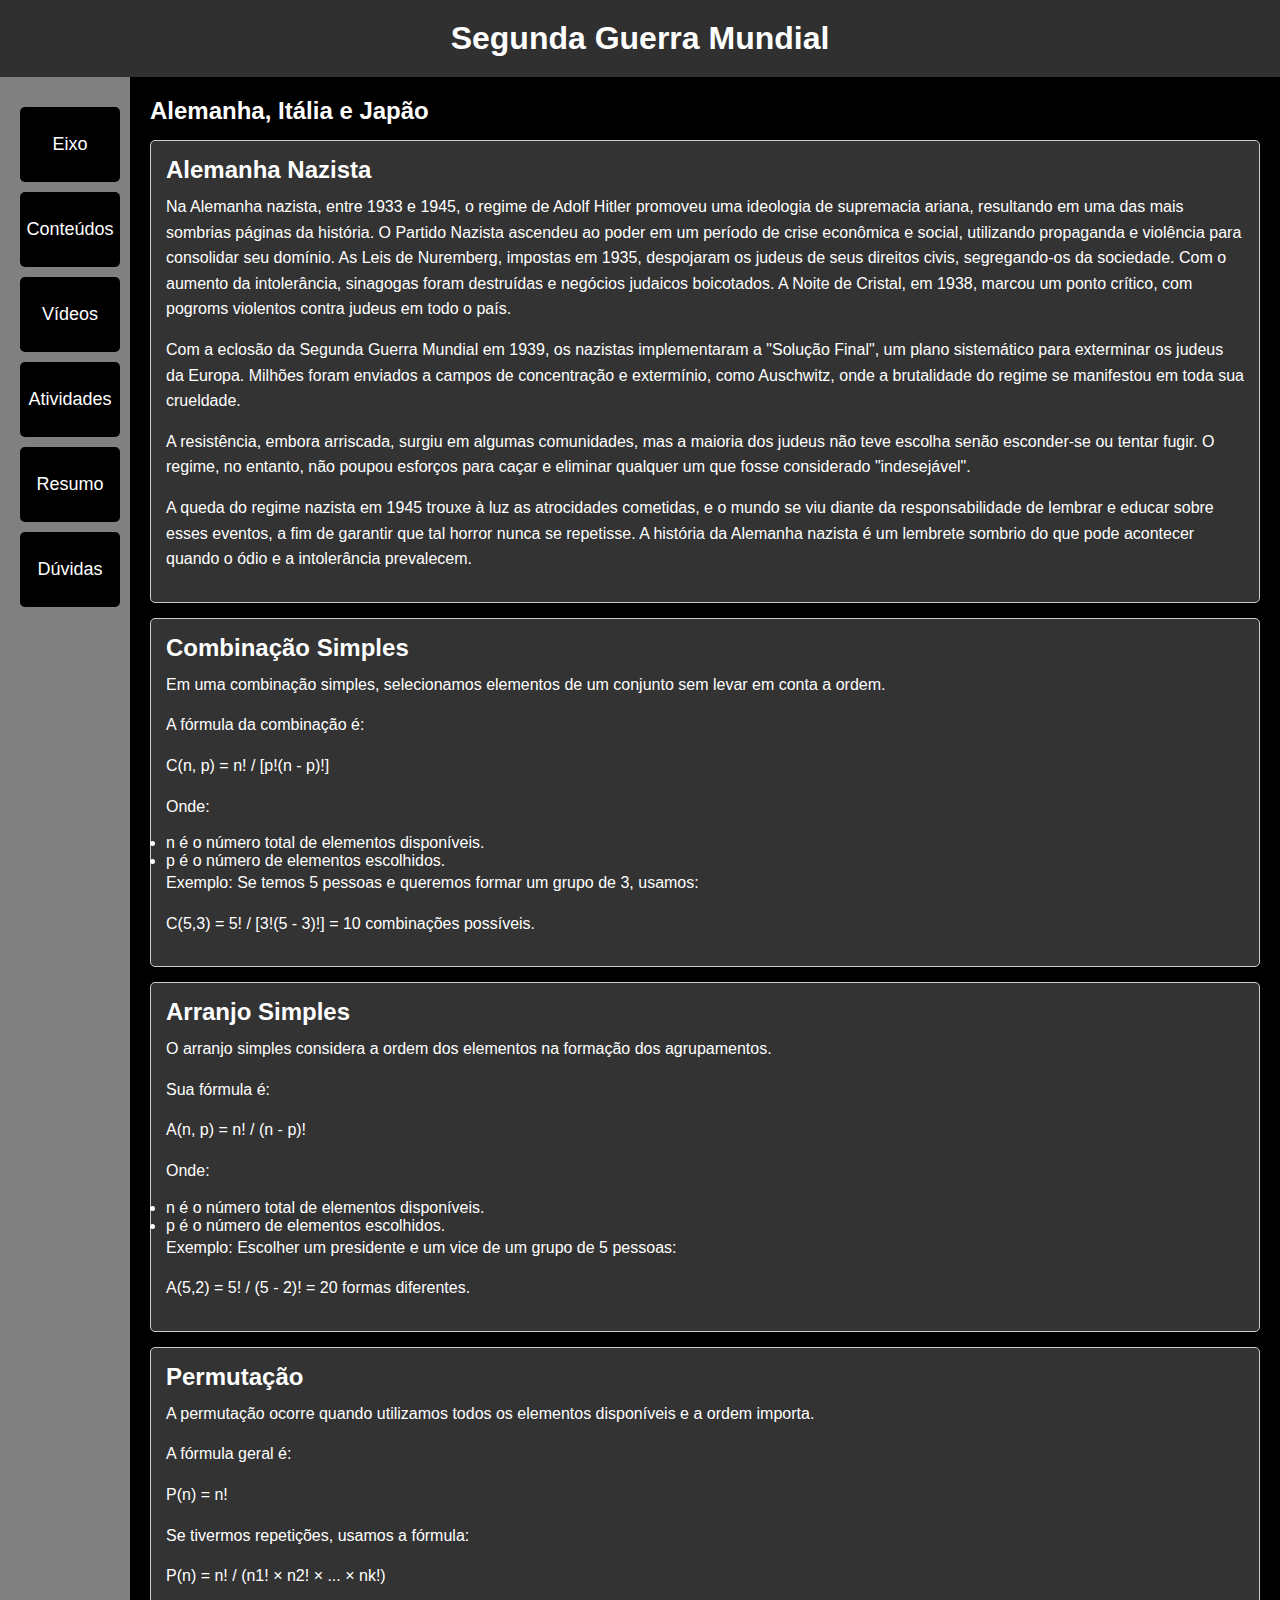
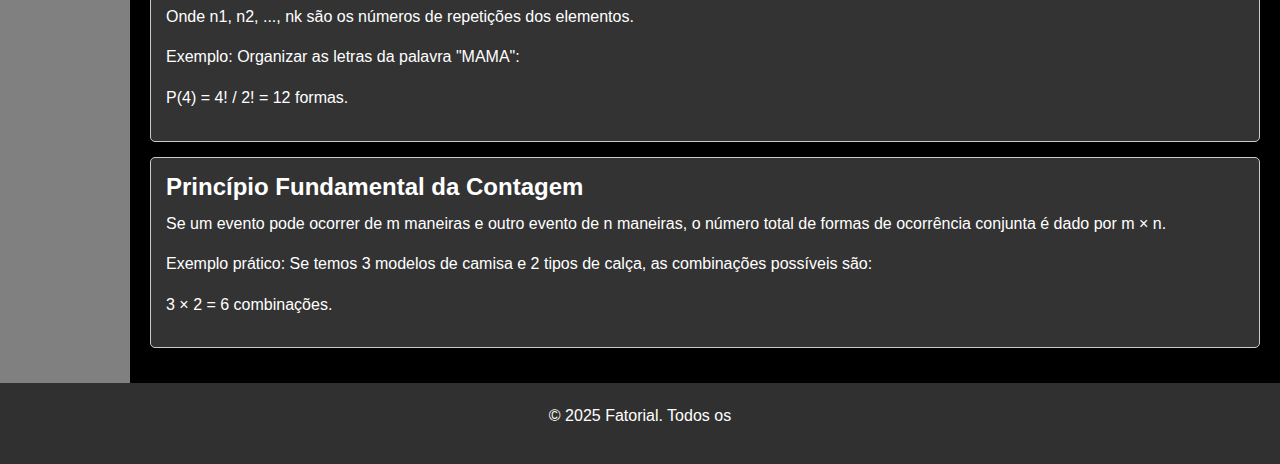
==== index.html @ 75bdc6ba "Update index.html" ====
<!DOCTYPE html>
<html lang="pt-br">
<head>
    <meta charset="UTF-8">
    <meta name="viewport" content="width=device-width, initial-scale=1.0">
    <title>Prova/Mat2</title>
    <link rel="stylesheet" href="styles.css">
    <link rel="stylesheet" href="styles.css"> <!-- Referência ao novo arquivo CSS -->
</head>
<body>

    <header>
        <h1>Segunda Guerra Mundial</h1>
    </header>

    <div class="container">
        <nav class="sidebar">
            <ul>
                <li><a href="index.html" class="button">Eixo</a></li>
                <li><a href="conteudos.html" class="button">Conteúdos</a></li>
                <li><a href="videos.html" class="button">Vídeos</a></li>
                <li><a href="atividades.html" class="button">Atividades</a></li>
                <li><a href="resumos.html" class="button">Resumo</a></li>
                <li><a href="duvidas.html" class="button">Dúvidas</a></li>
            </ul>
        </nav>

        <main class="content">
            <h2>Alemanha, Itália e Japão</h2>
            
            <div class="content-box" id="fatorial">
                <h3>Alemanha Nazista</h3>
                <p>Na Alemanha nazista, entre 1933 e 1945, o regime de Adolf Hitler promoveu uma ideologia de supremacia ariana, resultando em uma das mais sombrias páginas da história. O Partido Nazista ascendeu ao poder em um período de crise econômica e social, utilizando propaganda e violência para consolidar seu domínio.

As Leis de Nuremberg, impostas em 1935, despojaram os judeus de seus direitos civis, segregando-os da sociedade. Com o aumento da intolerância, sinagogas foram destruídas e negócios judaicos boicotados. A Noite de Cristal, em 1938, marcou um ponto crítico, com pogroms violentos contra judeus em todo o país.</p>
                <p>Com a eclosão da Segunda Guerra Mundial em 1939, os nazistas implementaram a "Solução Final", um plano sistemático para exterminar os judeus da Europa. Milhões foram enviados a campos de concentração e extermínio, como Auschwitz, onde a brutalidade do regime se manifestou em toda sua crueldade.</p>
                <p>A resistência, embora arriscada, surgiu em algumas comunidades, mas a maioria dos judeus não teve escolha senão esconder-se ou tentar fugir. O regime, no entanto, não poupou esforços para caçar e eliminar qualquer um que fosse considerado "indesejável".</p>
                <p>A queda do regime nazista em 1945 trouxe à luz as atrocidades cometidas, e o mundo se viu diante da responsabilidade de lembrar e educar sobre esses eventos, a fim de garantir que tal horror nunca se repetisse. A história da Alemanha nazista é um lembrete sombrio do que pode acontecer quando o ódio e a intolerância prevalecem.</p>
            </div>

            <div class="content-box" id="combinacao">
                <h3>Combinação Simples</h3>
                <p>Em uma combinação simples, selecionamos elementos de um conjunto sem levar em conta a ordem.</p>
                <p>A fórmula da combinação é:</p>
                <p>C(n, p) = n! / [p!(n - p)!]</p>
                <p>Onde:</p>
                <ul>
                    <li>n é o número total de elementos disponíveis.</li>
                    <li>p é o número de elementos escolhidos.</li>
                </ul>
                <p>Exemplo: Se temos 5 pessoas e queremos formar um grupo de 3, usamos:</p>
                <p>C(5,3) = 5! / [3!(5 - 3)!] = 10 combinações possíveis.</p>
            </div>

            <div class="content-box" id="arranjo">
                <h3>Arranjo Simples</h3>
                <p>O arranjo simples considera a ordem dos elementos na formação dos agrupamentos.</p>
                <p>Sua fórmula é:</p>
                <p>A(n, p) = n! / (n - p)!</p>
                <p>Onde:</p>
                <ul>
                    <li>n é o número total de elementos disponíveis.</li>
                    <li>p é o número de elementos escolhidos.</li>
                </ul>
                <p>Exemplo: Escolher um presidente e um vice de um grupo de 5 pessoas:</p>
                <p>A(5,2) = 5! / (5 - 2)! = 20 formas diferentes.</p>
            </div>

            <div class="content-box" id="permutacao">
                <h3>Permutação</h3>
                <p>A permutação ocorre quando utilizamos todos os elementos disponíveis e a ordem importa.</p>
                <p>A fórmula geral é:</p>
                <p>P(n) = n!</p>
                <p>Se tivermos repetições, usamos a fórmula:</p>
                <p>P(n) = n! / (n1! × n2! × ... × nk!)</p>
                <p>Onde n1, n2, ..., nk são os números de repetições dos elementos.</p>
                <p>Exemplo: Organizar as letras da palavra "MAMA":</p>
                <p>P(4) = 4! / 2! = 12 formas.</p>
            </div>

            <div class="content-box" id="principio-fundamental">
                <h3>Princípio Fundamental da Contagem</h3>
                <p>Se um evento pode ocorrer de m maneiras e outro evento de n maneiras, o número total de formas de ocorrência conjunta é dado por m × n.</p>
                <p>Exemplo prático: Se temos 3 modelos de camisa e 2 tipos de calça, as combinações possíveis são:</p>
                <p>3 × 2 = 6 combinações.</p>
            </div>
        </main>
    </div>

    <footer>
        <p>&copy; 2025 Fatorial. Todos os
---- styles.css ----
/* Reset básico para remover margens e preenchimentos padrão */
* {
    margin: 0;
    padding: 0;
    box-sizing: border-box;
}

/* Cor de fundo principal */
body {
    background-color: #000000; /* Fundo preto */
    color: #FFFFFF; /* Texto branco */
    font-family: Arial, sans-serif;
    display: flex;
    flex-direction: column;
    min-height: 100vh; /* Garante que o corpo ocupe pelo menos a altura da tela */
}

/* Cabeçalho */
header {
    background-color: #303030; /* Cor roxa */
    color: #FFFFFF; /* Texto branco */
    padding: 20px;
    text-align: center;
}

/* Layout da página */
.container {
    display: flex;
    flex-grow: 1; /* Permite que o container cresça para ocupar o espaço disponível */
}

/* Faixa lateral esquerda */
.sidebar {
    background-color: #808080; /* Cor roxa */
    width: 130px;
    padding: 20px;
    height: 100; /* Garante que a barra lateral ocupe toda a altura da página */
}

.sidebar ul {
    list-style: none;
}

.sidebar li {
    margin: 10px 0; /* Margem entre os botões */
}

.sidebar a {
    text-decoration: none;
    color: #FFFFFF; /* Texto branco */
    font-size: 18px;
    display: flex; /* Usar flexbox para centralizar o texto */
    justify-content: center; /* Centraliza horizontalmente */
    align-items: center; /* Centraliza verticalmente */
    width: 100px; /* Largura total do botão */
    height: 75px; /* Altura fixa para todos os botões */
    background-color: #000000; /* Cor de fundo do botão */
    border-radius: 5px; /* Bordas arredondadas */
    transition: background-color 0.3s; /* Transição suave para a cor de fundo */
}

.sidebar a:hover {
    background-color: #545454; /* Cor de fundo ao passar o mouse */
}

/* Estilo do conteúdo principal */
.content {
    flex-grow: 1; 
    padding: 20px;
}

/* Estilo das caixas de conteúdo */
.content-box {
    border: 1px solid #ccc; /* Borda da caixa */
    border-radius: 5px; /* Cantos arredondados */
    padding: 15px; /* Espaçamento interno */
    margin: 15px 0; /* Margem superior e inferior */
    background-color:  #333333; /* Cor de fundo das caixas */
}

/* Estilo dos cabeçalhos das seções */
h3 {
    font-size: 24px; /* Aumenta o tamanho dos cabeçalhos */
    margin-bottom: 10px; /* Espaço abaixo do cabeçalho */
}

/* Estilo dos parágrafos */
p {
    line-height: 1.6; /* Aumenta o espaçamento entre linhas */
    margin-bottom: 15px; /* Espaço entre parágrafos */
}

/* Estilo dos números (dígitos) */
strong {
    font-size: 20px; /* Aumenta o tamanho dos dígitos */
    color: #FFD700; /* Cor dourada para destacar os dígitos */
}

/* Rodapé */
footer {
    background-color: #303030; /* Cor roxa */
    color: #FFFFFF; /* Texto branco */
    text-align: center;
    padding: 20px;
    position: relative; /* Fixa o rodapé na parte inferior */
    bottom: 0; /* Posiciona o rodapé na parte inferior da página */
    left: 0;
    right: 0; /* Garante que o rodapé ocupe toda a largura da página */
}
---- styles.css ----
/* Reset básico para remover margens e preenchimentos padrão */
* {
    margin: 0;
    padding: 0;
    box-sizing: border-box;
}

/* Cor de fundo principal */
body {
    background-color: #000000; /* Fundo preto */
    color: #FFFFFF; /* Texto branco */
    font-family: Arial, sans-serif;
    display: flex;
    flex-direction: column;
    min-height: 100vh; /* Garante que o corpo ocupe pelo menos a altura da tela */
}

/* Cabeçalho */
header {
    background-color: #303030; /* Cor roxa */
    color: #FFFFFF; /* Texto branco */
    padding: 20px;
    text-align: center;
}

/* Layout da página */
.container {
    display: flex;
    flex-grow: 1; /* Permite que o container cresça para ocupar o espaço disponível */
}

/* Faixa lateral esquerda */
.sidebar {
    background-color: #808080; /* Cor roxa */
    width: 130px;
    padding: 20px;
    height: 100; /* Garante que a barra lateral ocupe toda a altura da página */
}

.sidebar ul {
    list-style: none;
}

.sidebar li {
    margin: 10px 0; /* Margem entre os botões */
}

.sidebar a {
    text-decoration: none;
    color: #FFFFFF; /* Texto branco */
    font-size: 18px;
    display: flex; /* Usar flexbox para centralizar o texto */
    justify-content: center; /* Centraliza horizontalmente */
    align-items: center; /* Centraliza verticalmente */
    width: 100px; /* Largura total do botão */
    height: 75px; /* Altura fixa para todos os botões */
    background-color: #000000; /* Cor de fundo do botão */
    border-radius: 5px; /* Bordas arredondadas */
    transition: background-color 0.3s; /* Transição suave para a cor de fundo */
}

.sidebar a:hover {
    background-color: #545454; /* Cor de fundo ao passar o mouse */
}

/* Estilo do conteúdo principal */
.content {
    flex-grow: 1; 
    padding: 20px;
}

/* Estilo das caixas de conteúdo */
.content-box {
    border: 1px solid #ccc; /* Borda da caixa */
    border-radius: 5px; /* Cantos arredondados */
    padding: 15px; /* Espaçamento interno */
    margin: 15px 0; /* Margem superior e inferior */
    background-color:  #333333; /* Cor de fundo das caixas */
}

/* Estilo dos cabeçalhos das seções */
h3 {
    font-size: 24px; /* Aumenta o tamanho dos cabeçalhos */
    margin-bottom: 10px; /* Espaço abaixo do cabeçalho */
}

/* Estilo dos parágrafos */
p {
    line-height: 1.6; /* Aumenta o espaçamento entre linhas */
    margin-bottom: 15px; /* Espaço entre parágrafos */
}

/* Estilo dos números (dígitos) */
strong {
    font-size: 20px; /* Aumenta o tamanho dos dígitos */
    color: #FFD700; /* Cor dourada para destacar os dígitos */
}

/* Rodapé */
footer {
    background-color: #303030; /* Cor roxa */
    color: #FFFFFF; /* Texto branco */
    text-align: center;
    padding: 20px;
    position: relative; /* Fixa o rodapé na parte inferior */
    bottom: 0; /* Posiciona o rodapé na parte inferior da página */
    left: 0;
    right: 0; /* Garante que o rodapé ocupe toda a largura da página */
}
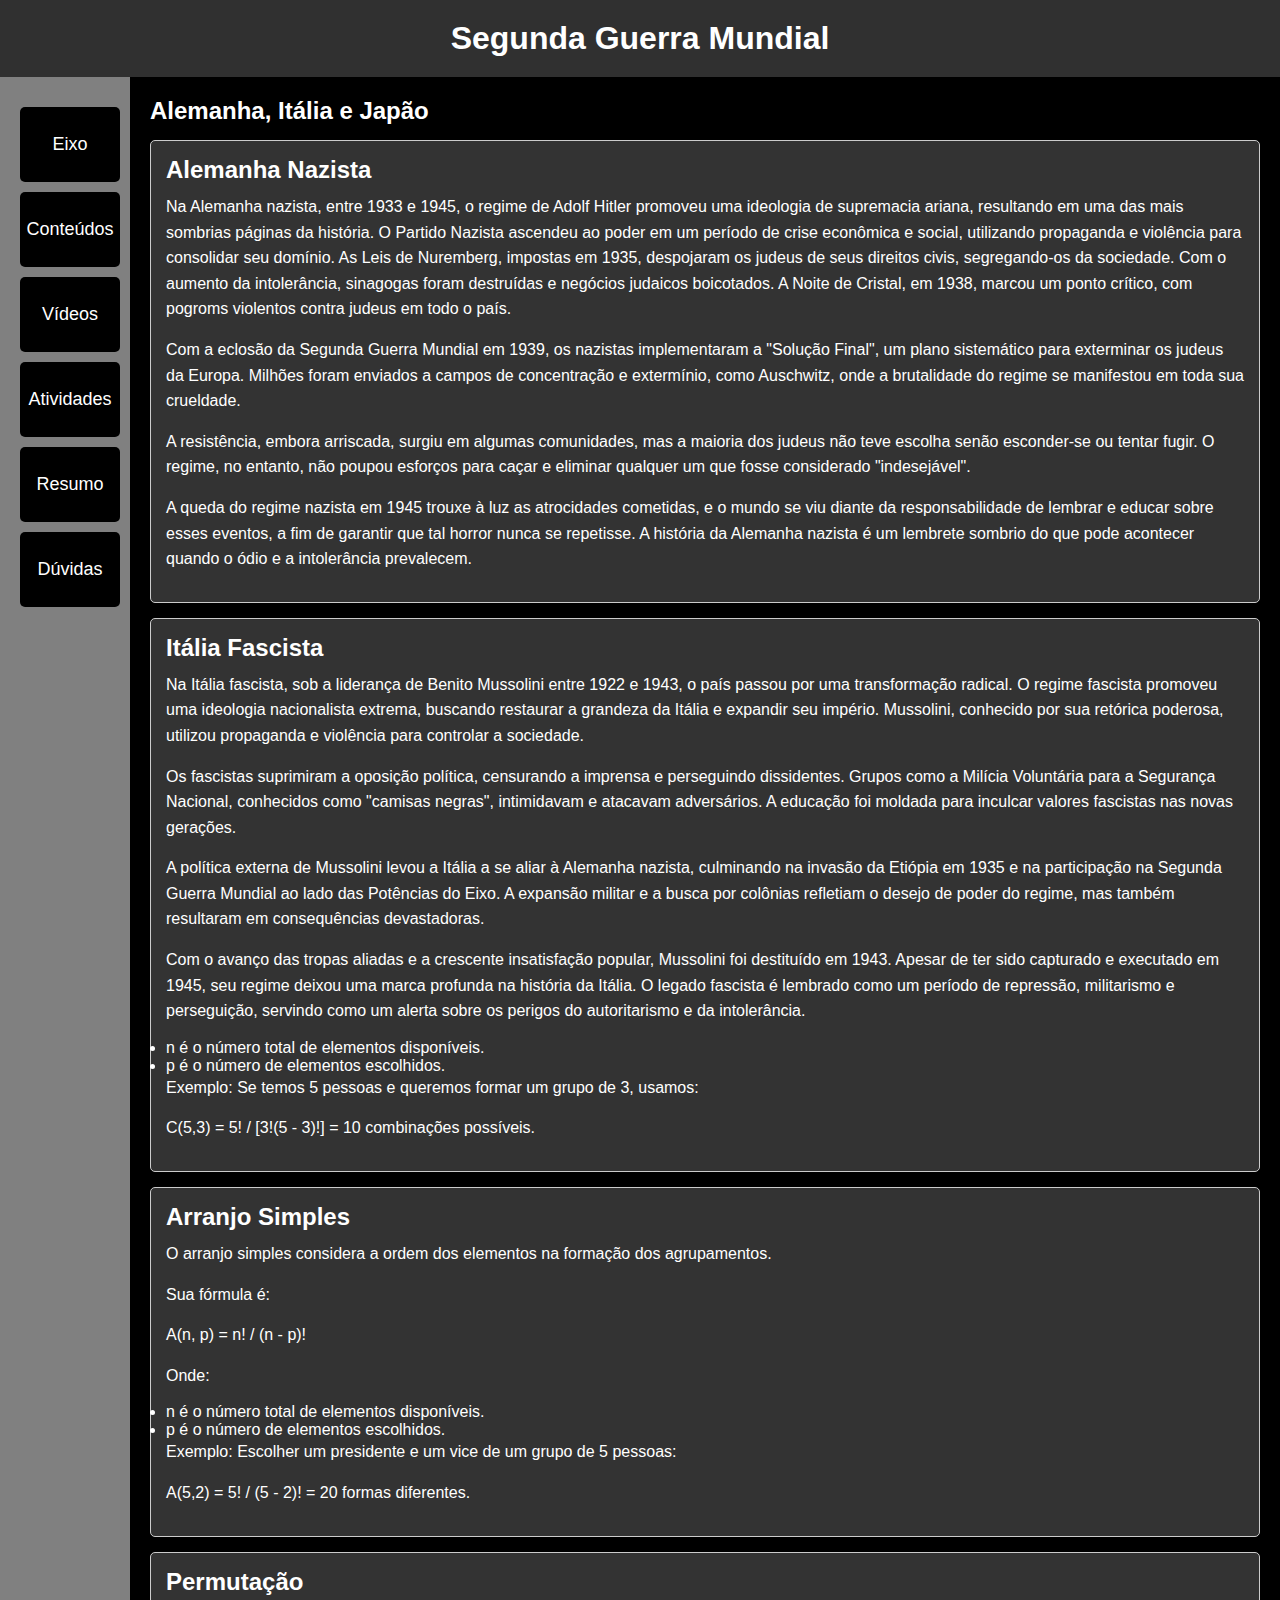
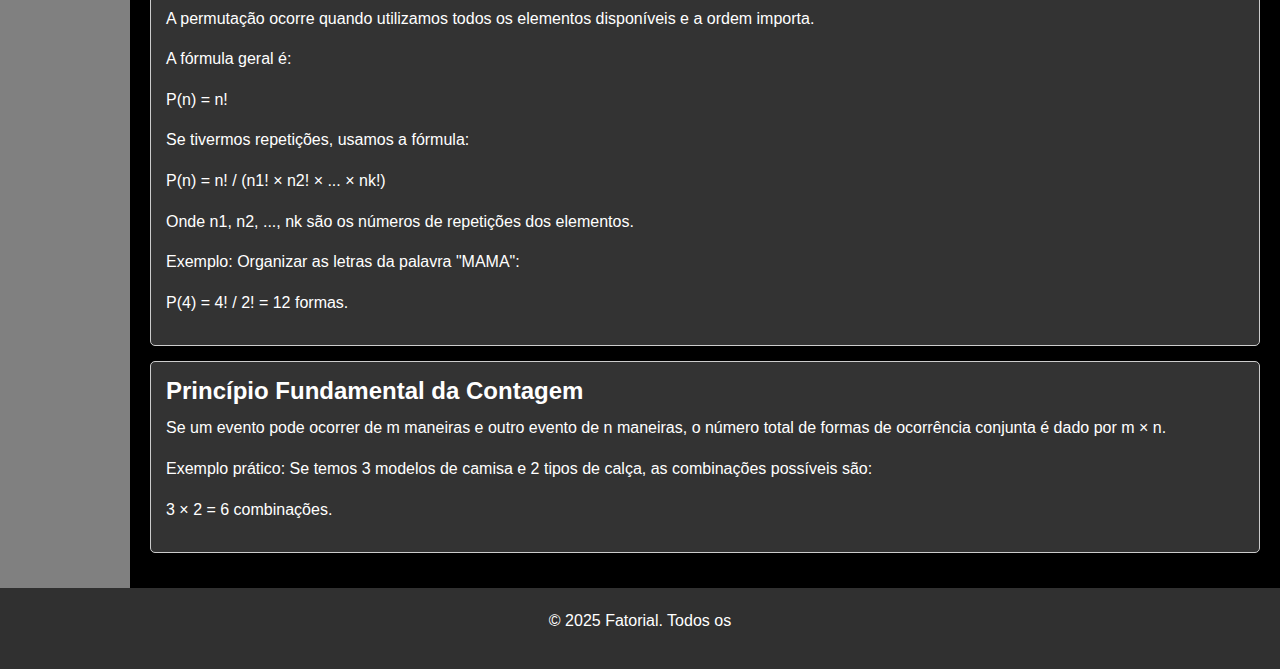
==== commit bd8d1c97: "Update index.html" ====
--- a/index.html
+++ b/index.html
@@ -28,7 +28,7 @@
         <main class="content">
             <h2>Alemanha, Itália e Japão</h2>
             
-            <div class="content-box" id="fatorial">
+            <div class="content-box" id="alemanha">
                 <h3>Alemanha Nazista</h3>
                 <p>Na Alemanha nazista, entre 1933 e 1945, o regime de Adolf Hitler promoveu uma ideologia de supremacia ariana, resultando em uma das mais sombrias páginas da história. O Partido Nazista ascendeu ao poder em um período de crise econômica e social, utilizando propaganda e violência para consolidar seu domínio.
 
@@ -38,12 +38,12 @@
                 <p>A queda do regime nazista em 1945 trouxe à luz as atrocidades cometidas, e o mundo se viu diante da responsabilidade de lembrar e educar sobre esses eventos, a fim de garantir que tal horror nunca se repetisse. A história da Alemanha nazista é um lembrete sombrio do que pode acontecer quando o ódio e a intolerância prevalecem.</p>
             </div>
 
-            <div class="content-box" id="combinacao">
-                <h3>Combinação Simples</h3>
-                <p>Em uma combinação simples, selecionamos elementos de um conjunto sem levar em conta a ordem.</p>
-                <p>A fórmula da combinação é:</p>
-                <p>C(n, p) = n! / [p!(n - p)!]</p>
-                <p>Onde:</p>
+            <div class="content-box" id="italia">
+                <h3>Itália Fascista</h3>
+                <p>Na Itália fascista, sob a liderança de Benito Mussolini entre 1922 e 1943, o país passou por uma transformação radical. O regime fascista promoveu uma ideologia nacionalista extrema, buscando restaurar a grandeza da Itália e expandir seu império. Mussolini, conhecido por sua retórica poderosa, utilizou propaganda e violência para controlar a sociedade.</p>
+                <p>Os fascistas suprimiram a oposição política, censurando a imprensa e perseguindo dissidentes. Grupos como a Milícia Voluntária para a Segurança Nacional, conhecidos como "camisas negras", intimidavam e atacavam adversários. A educação foi moldada para inculcar valores fascistas nas novas gerações.</p>
+                <p>A política externa de Mussolini levou a Itália a se aliar à Alemanha nazista, culminando na invasão da Etiópia em 1935 e na participação na Segunda Guerra Mundial ao lado das Potências do Eixo. A expansão militar e a busca por colônias refletiam o desejo de poder do regime, mas também resultaram em consequências devastadoras.</p>
+                <p>Com o avanço das tropas aliadas e a crescente insatisfação popular, Mussolini foi destituído em 1943. Apesar de ter sido capturado e executado em 1945, seu regime deixou uma marca profunda na história da Itália. O legado fascista é lembrado como um período de repressão, militarismo e perseguição, servindo como um alerta sobre os perigos do autoritarismo e da intolerância.</p>
                 <ul>
                     <li>n é o número total de elementos disponíveis.</li>
                     <li>p é o número de elementos escolhidos.</li>
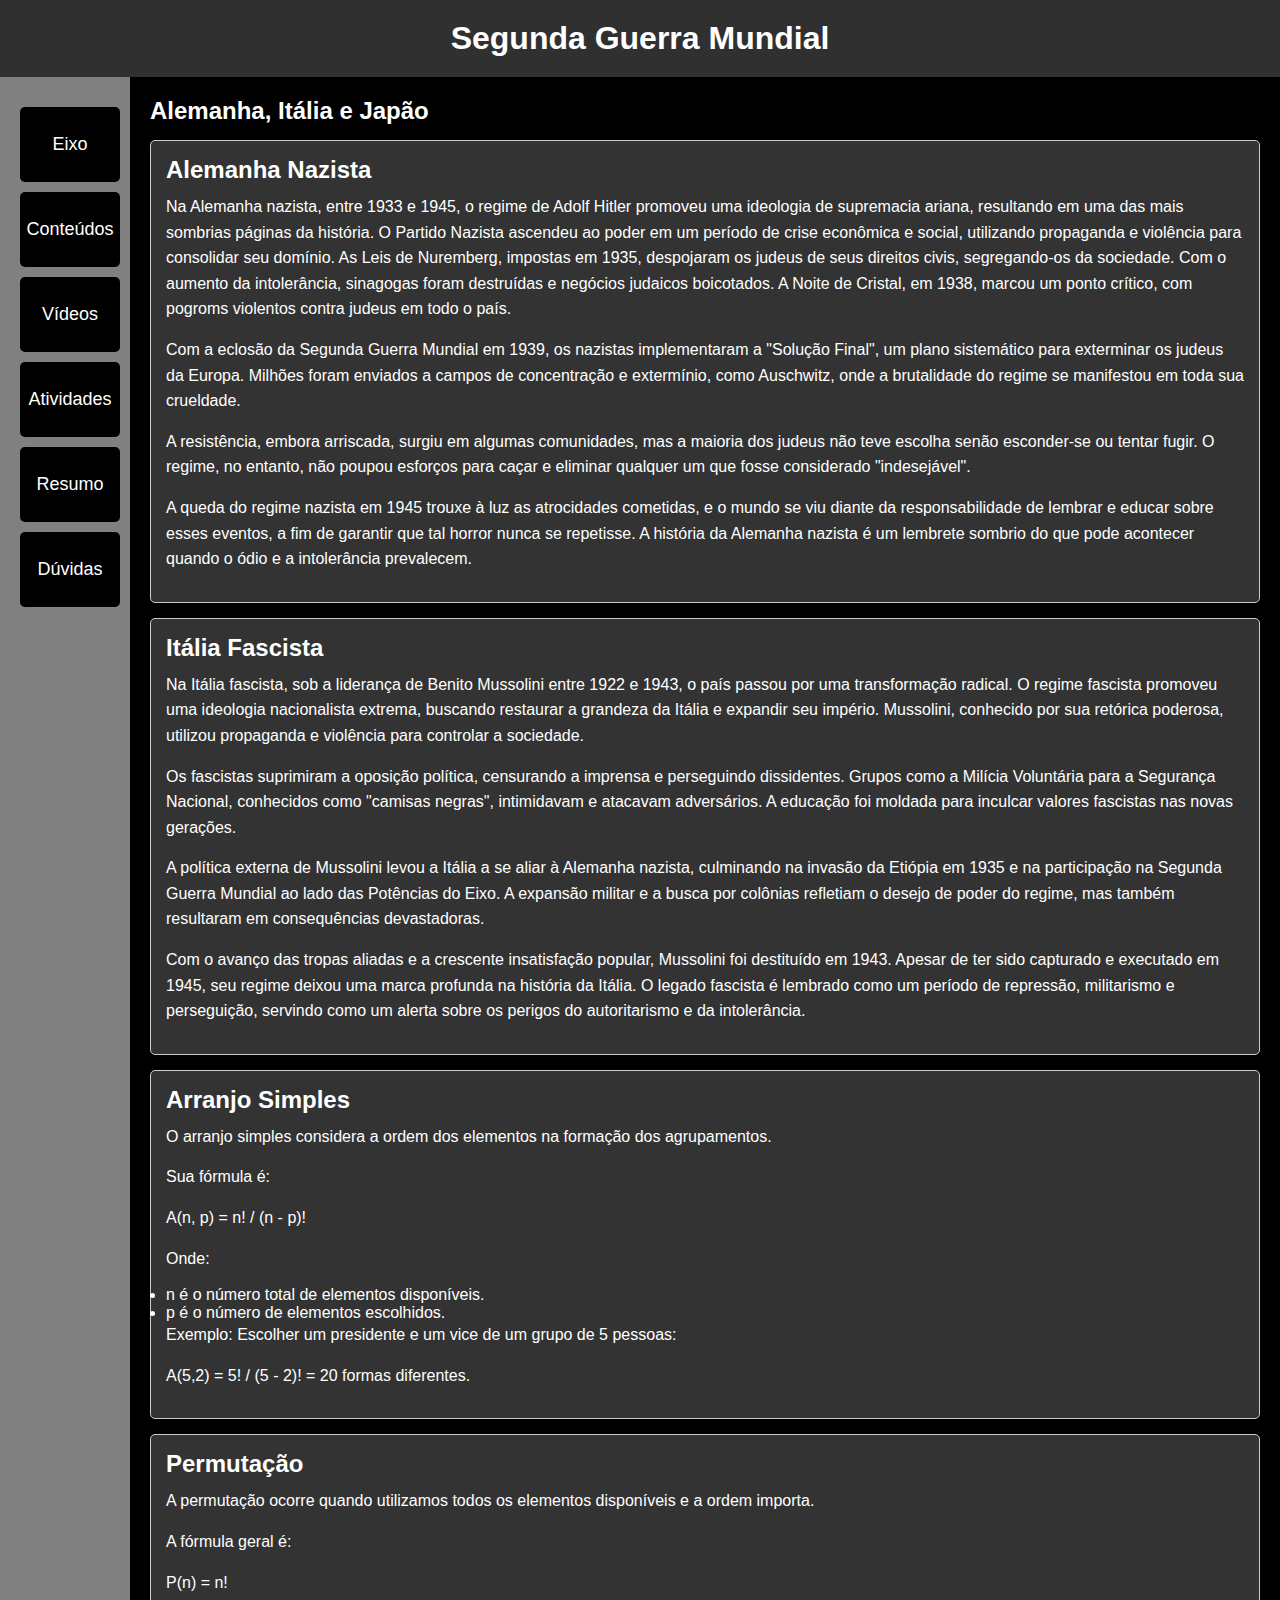
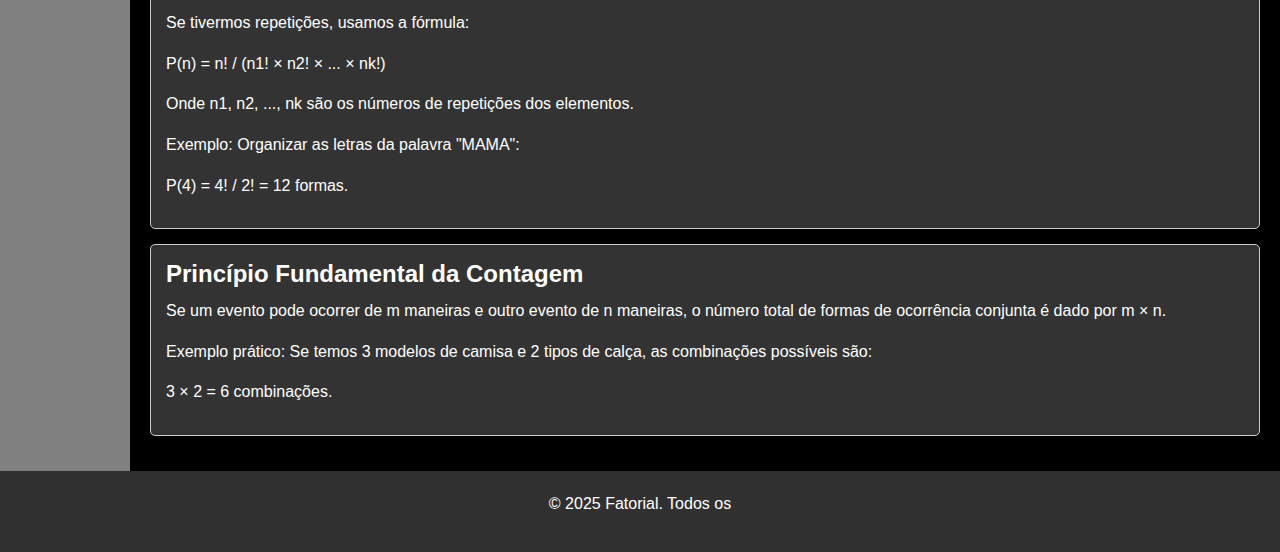
==== commit 150c7299: "Update index.html" ====
--- a/index.html
+++ b/index.html
@@ -43,13 +43,8 @@
                 <p>Na Itália fascista, sob a liderança de Benito Mussolini entre 1922 e 1943, o país passou por uma transformação radical. O regime fascista promoveu uma ideologia nacionalista extrema, buscando restaurar a grandeza da Itália e expandir seu império. Mussolini, conhecido por sua retórica poderosa, utilizou propaganda e violência para controlar a sociedade.</p>
                 <p>Os fascistas suprimiram a oposição política, censurando a imprensa e perseguindo dissidentes. Grupos como a Milícia Voluntária para a Segurança Nacional, conhecidos como "camisas negras", intimidavam e atacavam adversários. A educação foi moldada para inculcar valores fascistas nas novas gerações.</p>
                 <p>A política externa de Mussolini levou a Itália a se aliar à Alemanha nazista, culminando na invasão da Etiópia em 1935 e na participação na Segunda Guerra Mundial ao lado das Potências do Eixo. A expansão militar e a busca por colônias refletiam o desejo de poder do regime, mas também resultaram em consequências devastadoras.</p>
-                <p>Com o avanço das tropas aliadas e a crescente insatisfação popular, Mussolini foi destituído em 1943. Apesar de ter sido capturado e executado em 1945, seu regime deixou uma marca profunda na história da Itália. O legado fascista é lembrado como um período de repressão, militarismo e perseguição, servindo como um alerta sobre os perigos do autoritarismo e da intolerância.</p>
-                <ul>
-                    <li>n é o número total de elementos disponíveis.</li>
-                    <li>p é o número de elementos escolhidos.</li>
-                </ul>
-                <p>Exemplo: Se temos 5 pessoas e queremos formar um grupo de 3, usamos:</p>
-                <p>C(5,3) = 5! / [3!(5 - 3)!] = 10 combinações possíveis.</p>
+                <p>Com o avanço das tropas aliadas e a crescente insatisfação popular, Mussolini foi destituído em 1943. Apesar de ter sido capturado e executado em 1945, seu regime deixou uma marca profunda na história da Itália. O legado fascista é lembrado como um período de repressão, militarismo e perseguição, servindo como um alerta sobre os perigos do autoritarismo e da intolerância.
+                </p>
             </div>
 
             <div class="content-box" id="arranjo">
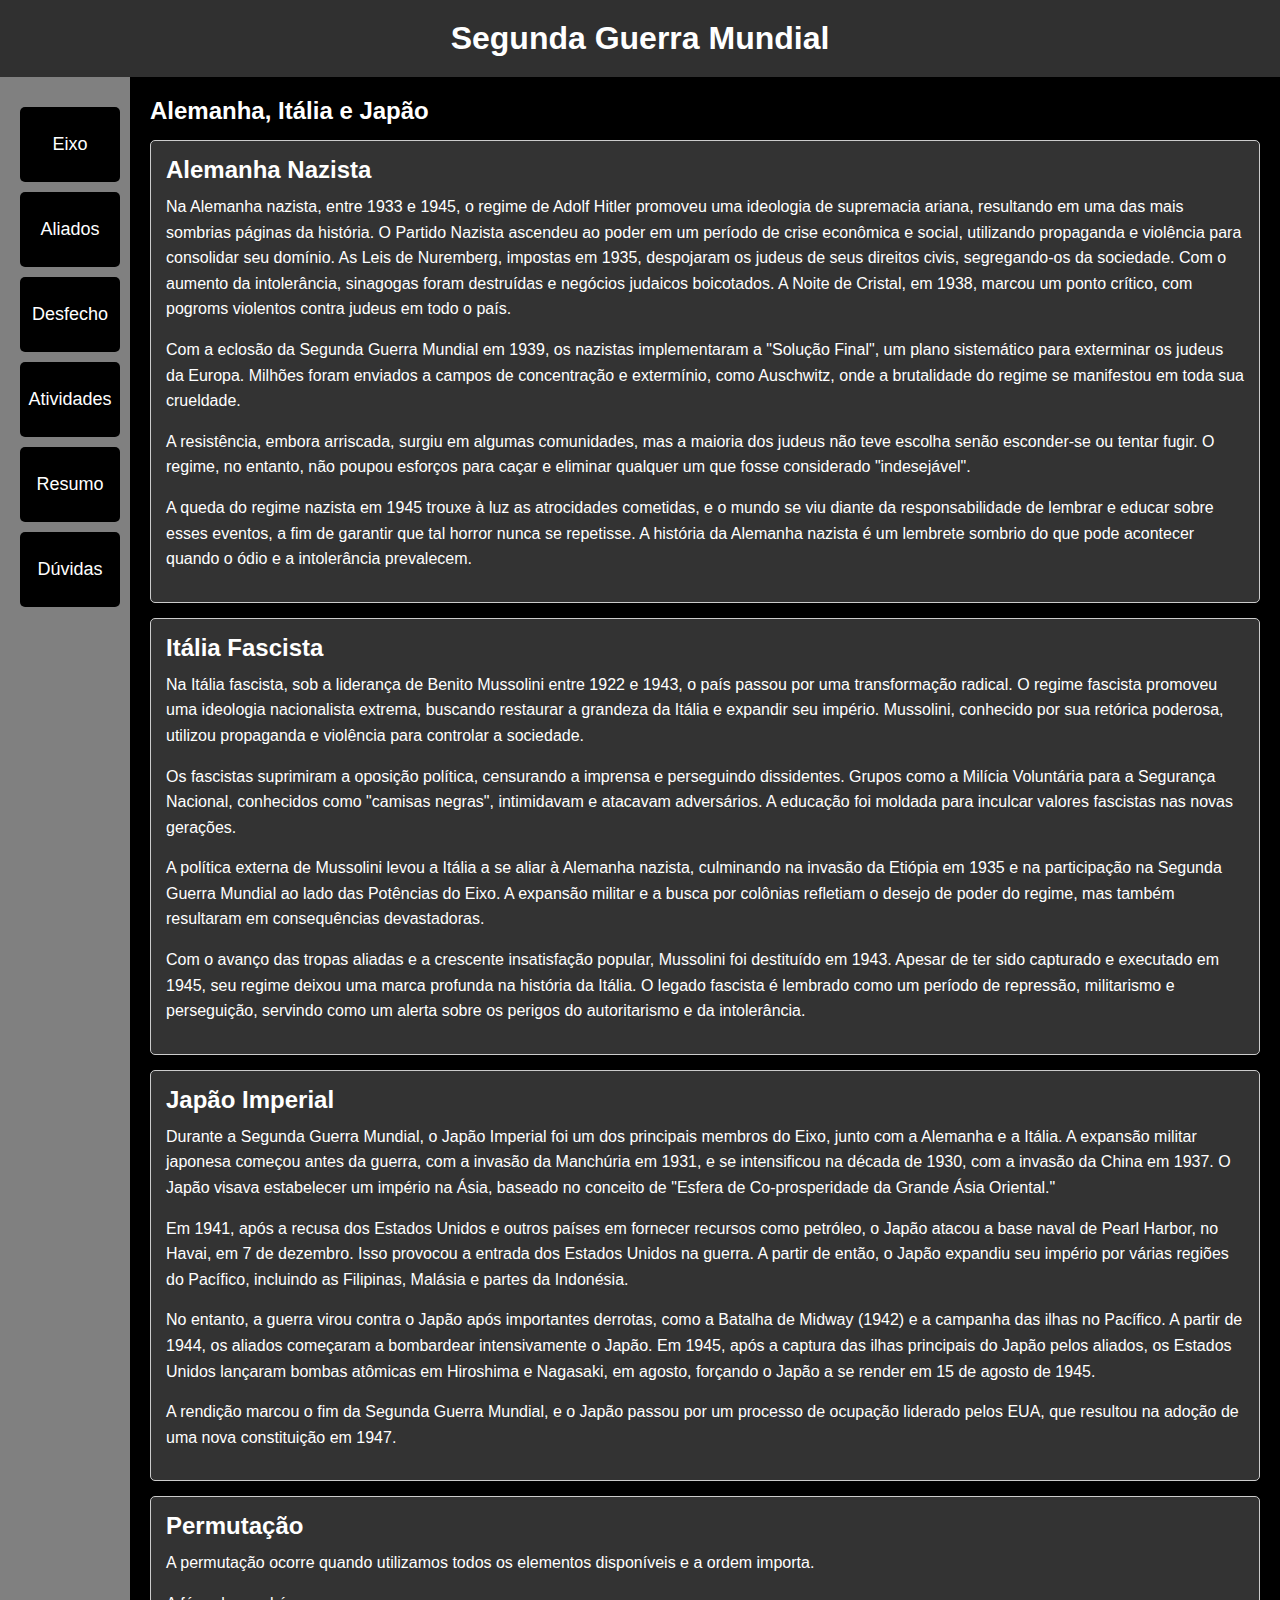
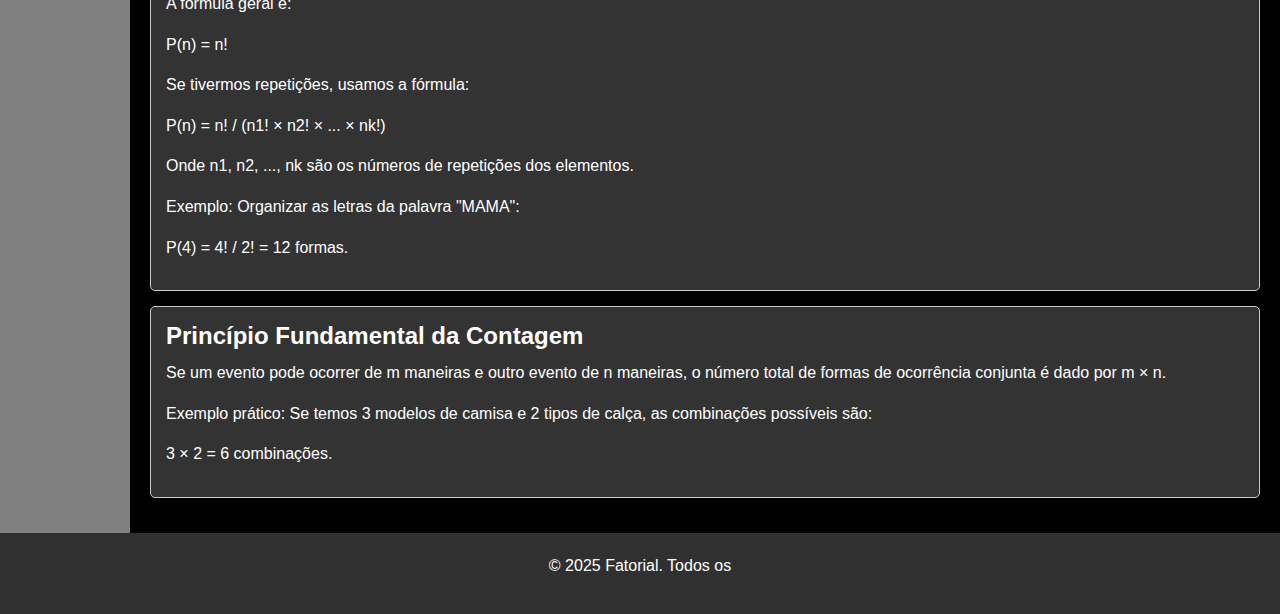
==== commit ee55b02e: "Update index.html" ====
--- a/index.html
+++ b/index.html
@@ -17,8 +17,8 @@
         <nav class="sidebar">
             <ul>
                 <li><a href="index.html" class="button">Eixo</a></li>
-                <li><a href="conteudos.html" class="button">Conteúdos</a></li>
-                <li><a href="videos.html" class="button">Vídeos</a></li>
+                <li><a href="conteudos.html" class="button">Aliados</a></li>
+                <li><a href="videos.html" class="button">Desfecho</a></li>
                 <li><a href="atividades.html" class="button">Atividades</a></li>
                 <li><a href="resumos.html" class="button">Resumo</a></li>
                 <li><a href="duvidas.html" class="button">Dúvidas</a></li>
@@ -47,18 +47,12 @@
                 </p>
             </div>
 
-            <div class="content-box" id="arranjo">
-                <h3>Arranjo Simples</h3>
-                <p>O arranjo simples considera a ordem dos elementos na formação dos agrupamentos.</p>
-                <p>Sua fórmula é:</p>
-                <p>A(n, p) = n! / (n - p)!</p>
-                <p>Onde:</p>
-                <ul>
-                    <li>n é o número total de elementos disponíveis.</li>
-                    <li>p é o número de elementos escolhidos.</li>
-                </ul>
-                <p>Exemplo: Escolher um presidente e um vice de um grupo de 5 pessoas:</p>
-                <p>A(5,2) = 5! / (5 - 2)! = 20 formas diferentes.</p>
+            <div class="content-box" id="Japão Imperial">
+                <h3>Japão Imperial</h3>
+                <p>Durante a Segunda Guerra Mundial, o Japão Imperial foi um dos principais membros do Eixo, junto com a Alemanha e a Itália. A expansão militar japonesa começou antes da guerra, com a invasão da Manchúria em 1931, e se intensificou na década de 1930, com a invasão da China em 1937. O Japão visava estabelecer um império na Ásia, baseado no conceito de "Esfera de Co-prosperidade da Grande Ásia Oriental."</p>
+                <p>Em 1941, após a recusa dos Estados Unidos e outros países em fornecer recursos como petróleo, o Japão atacou a base naval de Pearl Harbor, no Havai, em 7 de dezembro. Isso provocou a entrada dos Estados Unidos na guerra. A partir de então, o Japão expandiu seu império por várias regiões do Pacífico, incluindo as Filipinas, Malásia e partes da Indonésia.</p>
+                <p>No entanto, a guerra virou contra o Japão após importantes derrotas, como a Batalha de Midway (1942) e a campanha das ilhas no Pacífico. A partir de 1944, os aliados começaram a bombardear intensivamente o Japão. Em 1945, após a captura das ilhas principais do Japão pelos aliados, os Estados Unidos lançaram bombas atômicas em Hiroshima e Nagasaki, em agosto, forçando o Japão a se render em 15 de agosto de 1945.</p>
+                <p>A rendição marcou o fim da Segunda Guerra Mundial, e o Japão passou por um processo de ocupação liderado pelos EUA, que resultou na adoção de uma nova constituição em 1947.</p>
             </div>
 
             <div class="content-box" id="permutacao">
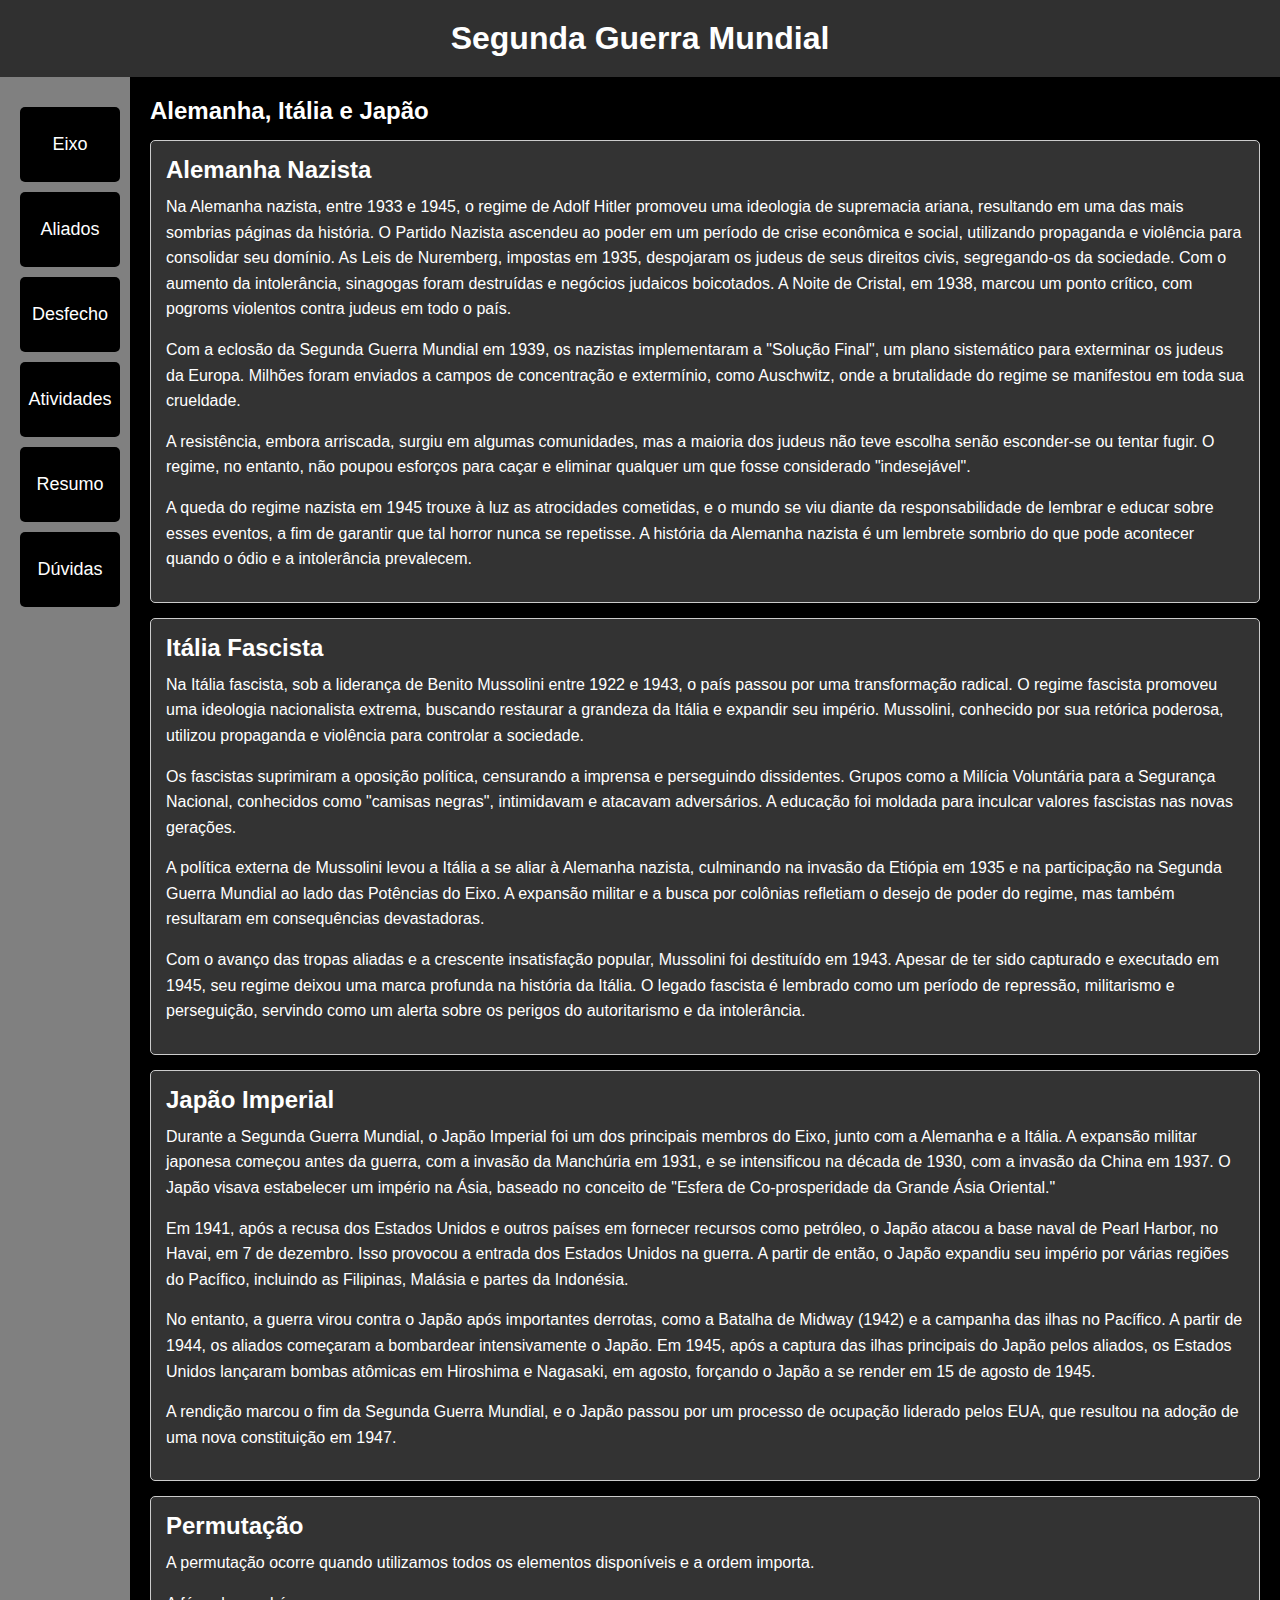
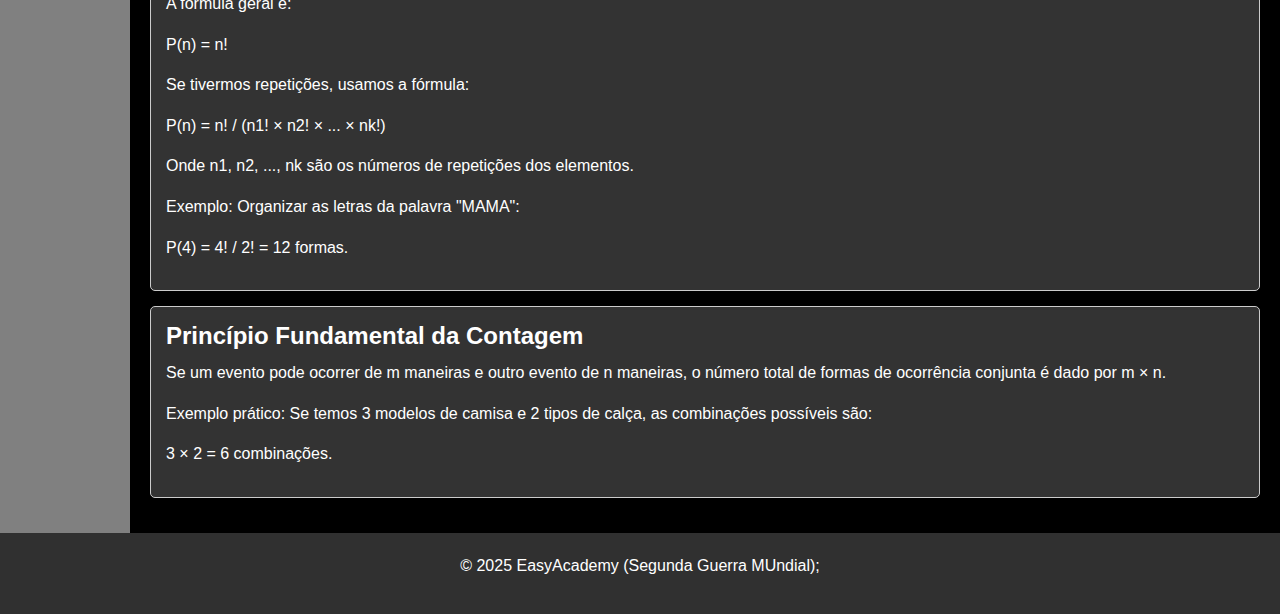
==== commit 8ca5bb31: "Update index.html" ====
--- a/index.html
+++ b/index.html
@@ -77,4 +77,4 @@
     </div>
 
     <footer>
-        <p>&copy; 2025 Fatorial. Todos os
+        <p>&copy; 2025 EasyAcademy (Segunda Guerra MUndial);
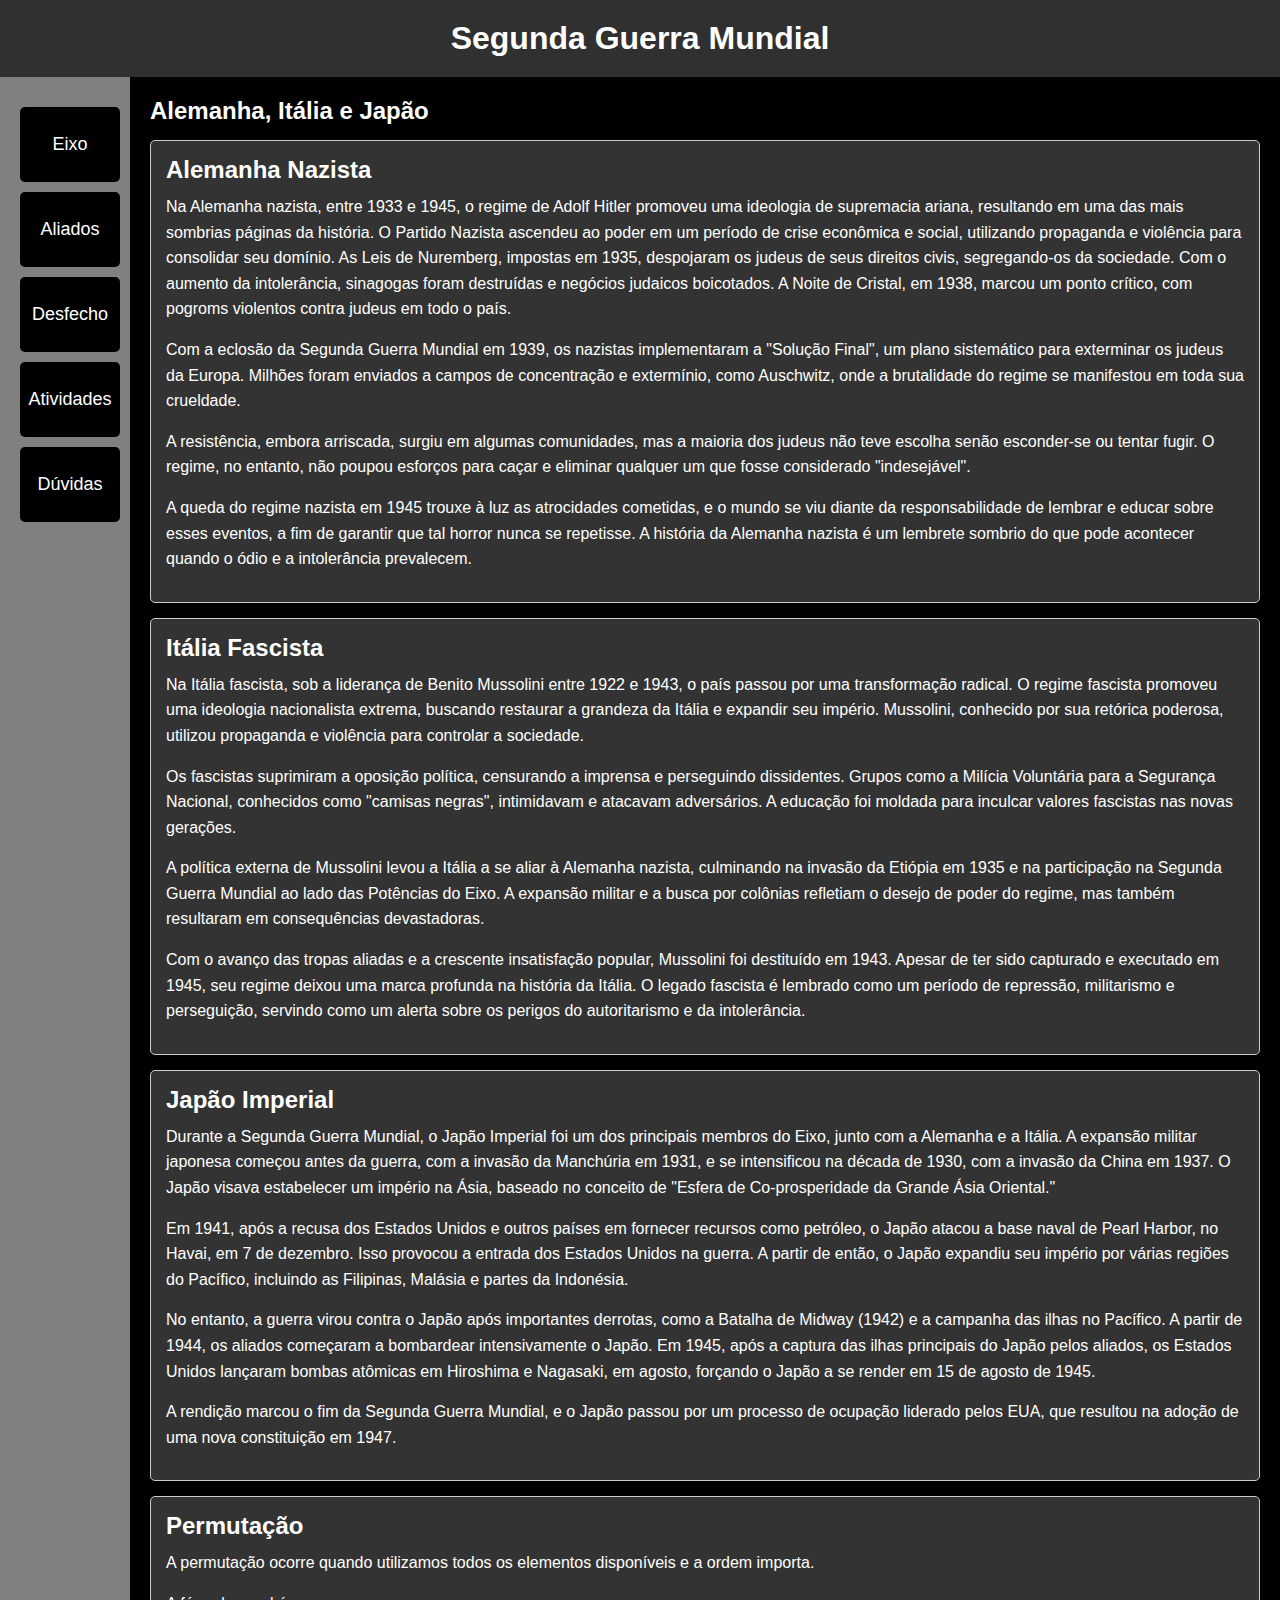
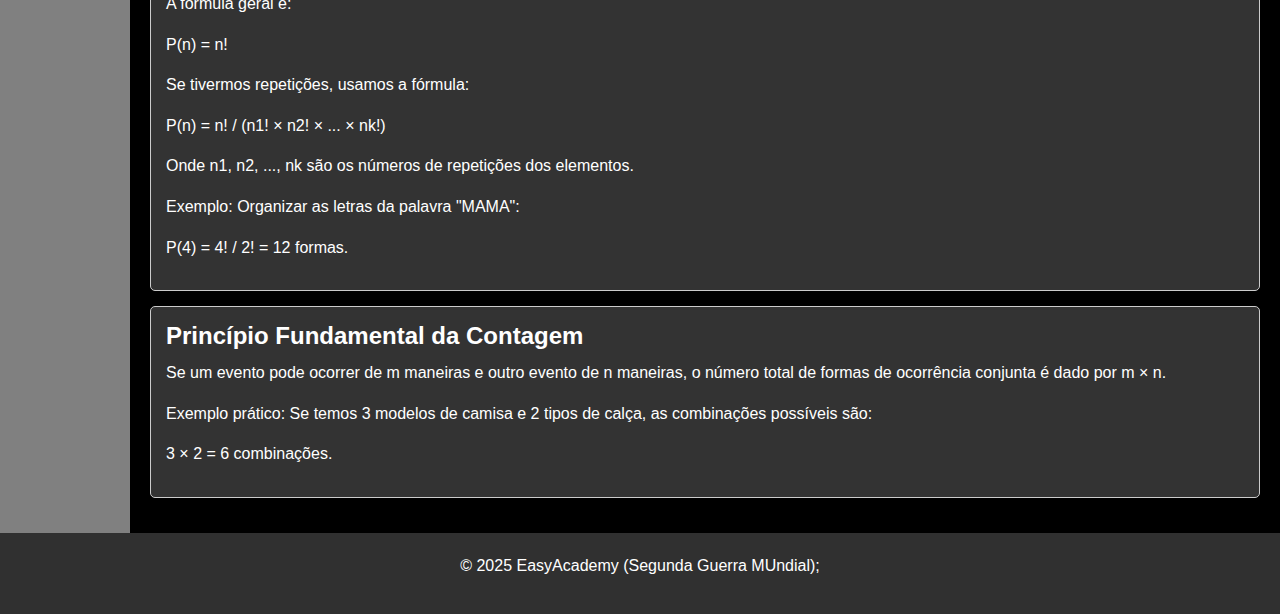
==== commit c994b353: "Update index.html" ====
--- a/index.html
+++ b/index.html
@@ -20,7 +20,6 @@
                 <li><a href="conteudos.html" class="button">Aliados</a></li>
                 <li><a href="videos.html" class="button">Desfecho</a></li>
                 <li><a href="atividades.html" class="button">Atividades</a></li>
-                <li><a href="resumos.html" class="button">Resumo</a></li>
                 <li><a href="duvidas.html" class="button">Dúvidas</a></li>
             </ul>
         </nav>
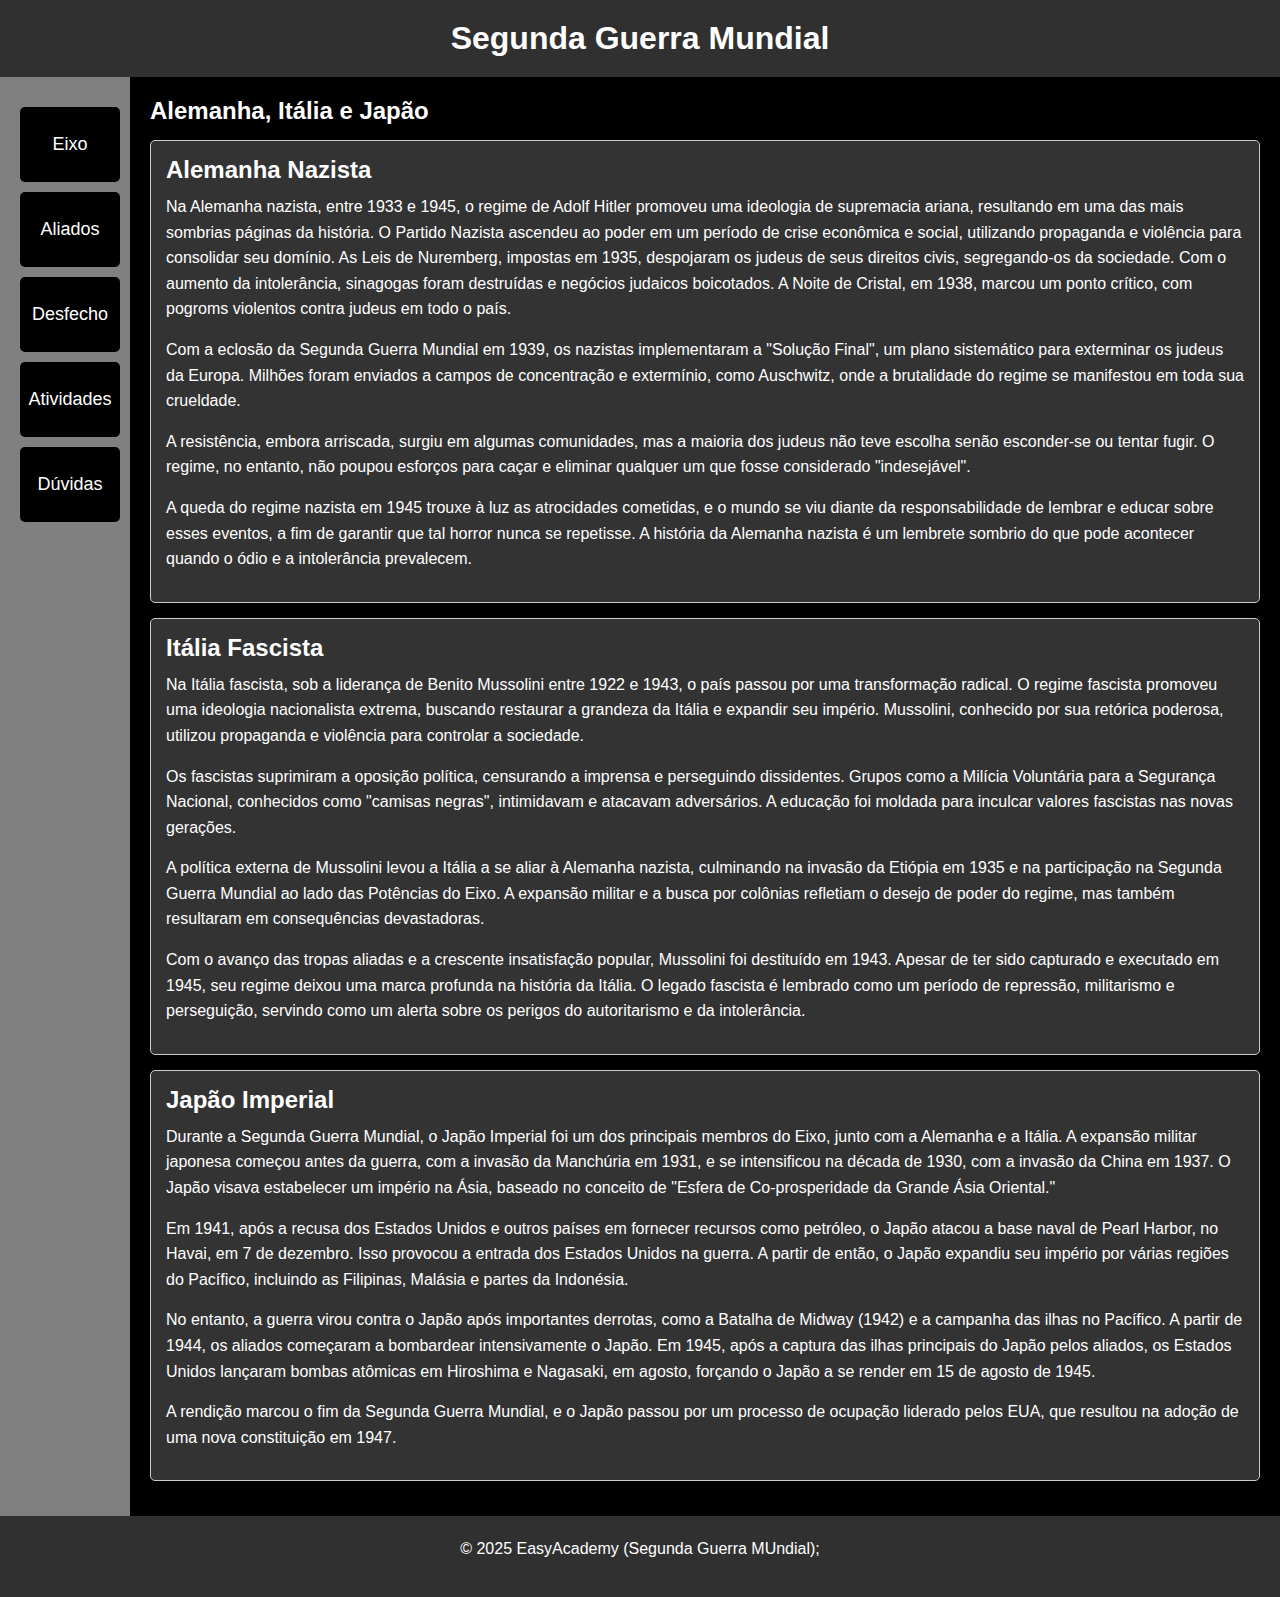
==== commit e7da425c: "Update index.html" ====
--- a/index.html
+++ b/index.html
@@ -53,25 +53,6 @@
                 <p>No entanto, a guerra virou contra o Japão após importantes derrotas, como a Batalha de Midway (1942) e a campanha das ilhas no Pacífico. A partir de 1944, os aliados começaram a bombardear intensivamente o Japão. Em 1945, após a captura das ilhas principais do Japão pelos aliados, os Estados Unidos lançaram bombas atômicas em Hiroshima e Nagasaki, em agosto, forçando o Japão a se render em 15 de agosto de 1945.</p>
                 <p>A rendição marcou o fim da Segunda Guerra Mundial, e o Japão passou por um processo de ocupação liderado pelos EUA, que resultou na adoção de uma nova constituição em 1947.</p>
             </div>
-
-            <div class="content-box" id="permutacao">
-                <h3>Permutação</h3>
-                <p>A permutação ocorre quando utilizamos todos os elementos disponíveis e a ordem importa.</p>
-                <p>A fórmula geral é:</p>
-                <p>P(n) = n!</p>
-                <p>Se tivermos repetições, usamos a fórmula:</p>
-                <p>P(n) = n! / (n1! × n2! × ... × nk!)</p>
-                <p>Onde n1, n2, ..., nk são os números de repetições dos elementos.</p>
-                <p>Exemplo: Organizar as letras da palavra "MAMA":</p>
-                <p>P(4) = 4! / 2! = 12 formas.</p>
-            </div>
-
-            <div class="content-box" id="principio-fundamental">
-                <h3>Princípio Fundamental da Contagem</h3>
-                <p>Se um evento pode ocorrer de m maneiras e outro evento de n maneiras, o número total de formas de ocorrência conjunta é dado por m × n.</p>
-                <p>Exemplo prático: Se temos 3 modelos de camisa e 2 tipos de calça, as combinações possíveis são:</p>
-                <p>3 × 2 = 6 combinações.</p>
-            </div>
         </main>
     </div>
 
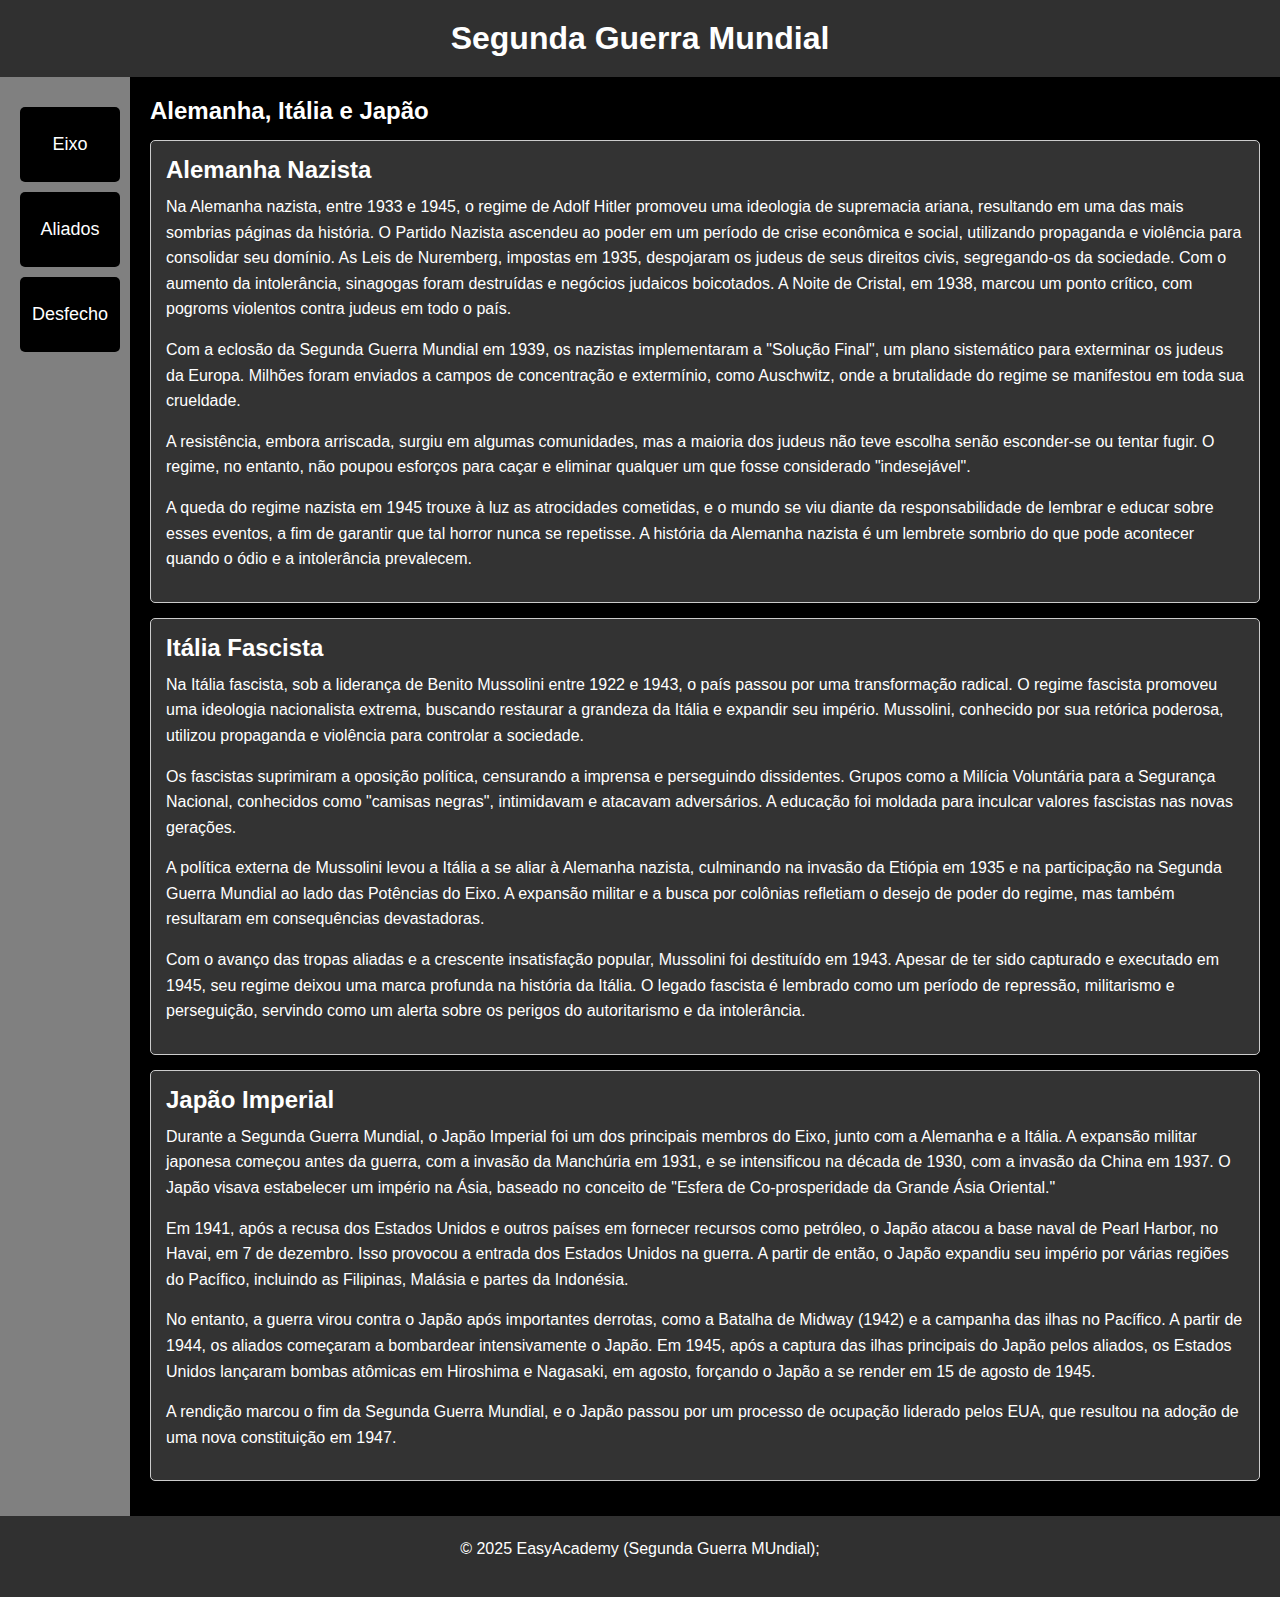
==== commit 32ffa152: "Update index.html" ====
--- a/index.html
+++ b/index.html
@@ -19,8 +19,6 @@
                 <li><a href="index.html" class="button">Eixo</a></li>
                 <li><a href="conteudos.html" class="button">Aliados</a></li>
                 <li><a href="videos.html" class="button">Desfecho</a></li>
-                <li><a href="atividades.html" class="button">Atividades</a></li>
-                <li><a href="duvidas.html" class="button">Dúvidas</a></li>
             </ul>
         </nav>
 
